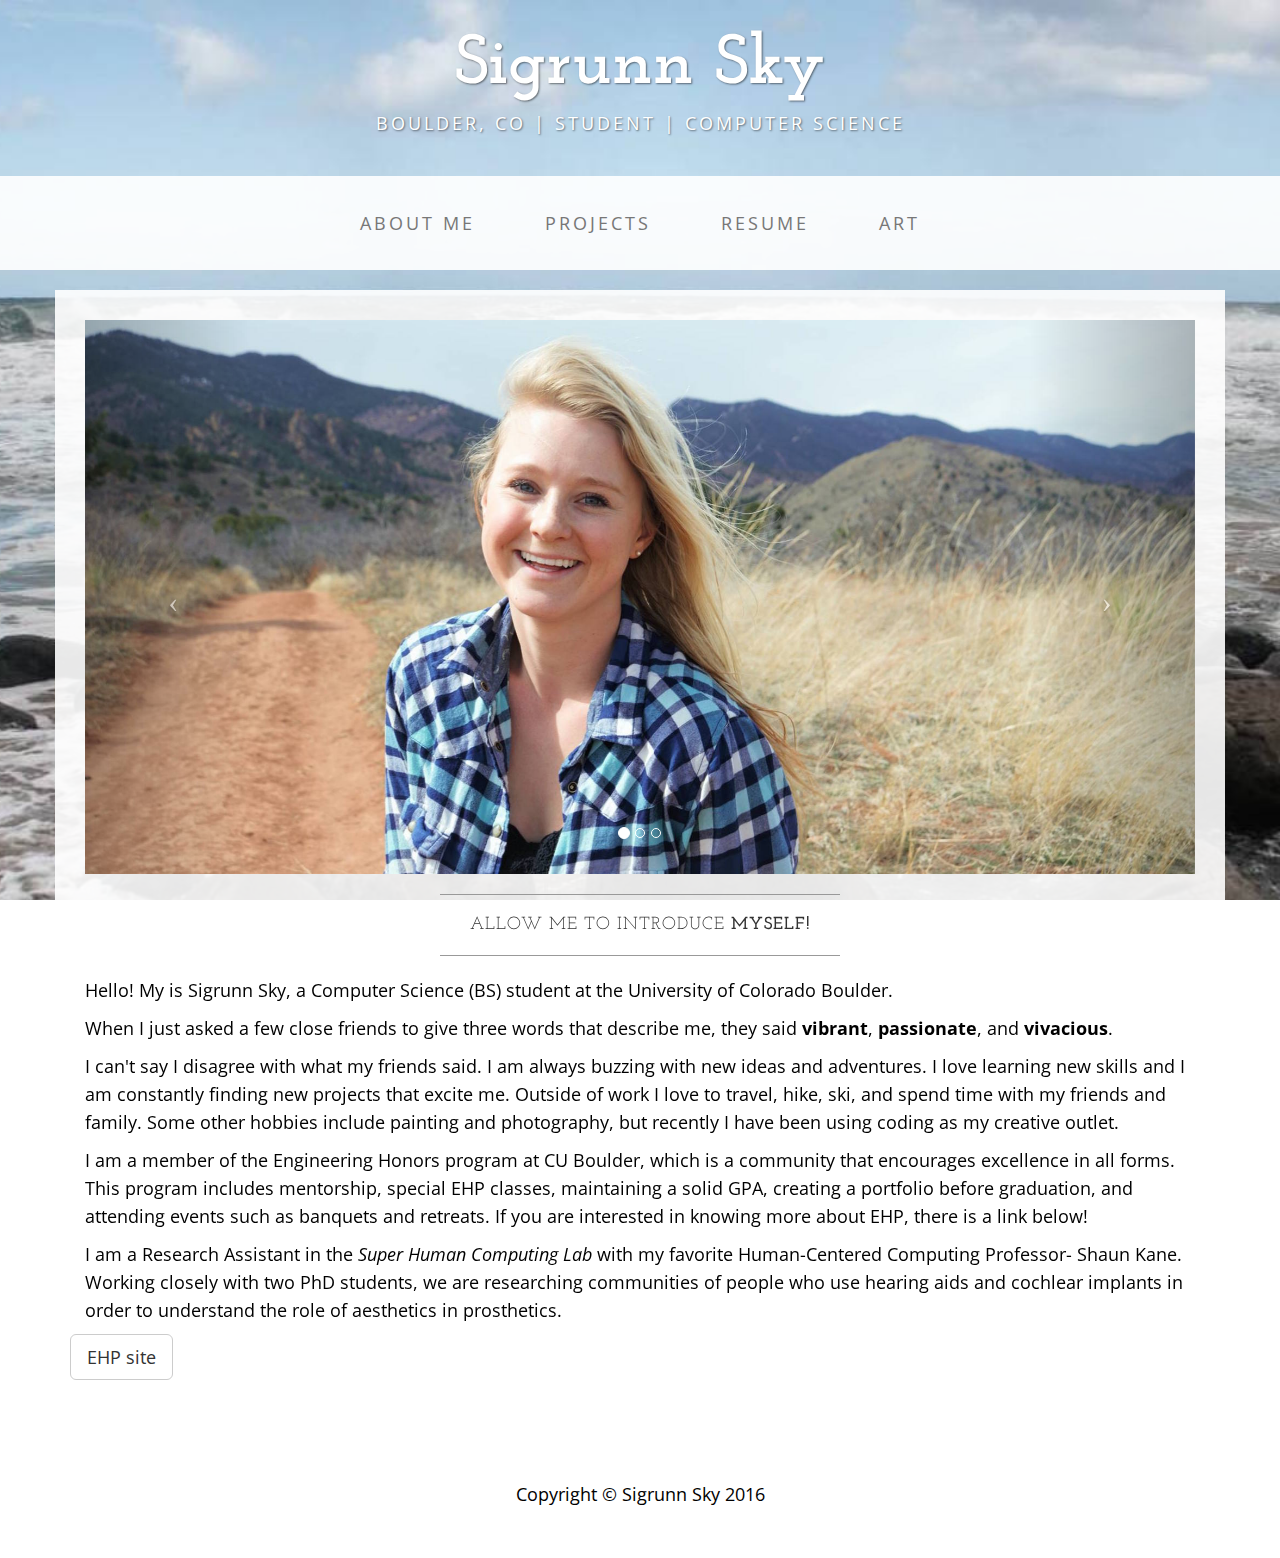
==== index.html @ 42eeefe2 "Update to paragraph" ====
<!DOCTYPE html>
<html lang="en">

<head>

    <meta charset="utf-8">
    <meta http-equiv="X-UA-Compatible" content="IE=edge">
    <meta name="viewport" content="width=device-width, initial-scale=1">
    <meta name="description" content="">
    <meta name="author" content="">

    <title>Sigrunn Sky</title>

    <!-- Bootstrap Core CSS -->
    <link href="css/bootstrap.min.css" rel="stylesheet">

    <!-- Custom CSS -->
    <link href="css/custom.css" rel="stylesheet">

    <!-- Fonts -->
    <link href="http://fonts.googleapis.com/css?family=Open+Sans:300italic,400italic,600italic,700italic,800italic,400,300,600,700,800" rel="stylesheet" type="text/css">
    <link href="http://fonts.googleapis.com/css?family=Josefin+Slab:100,300,400,600,700,100italic,300italic,400italic,600italic,700italic" rel="stylesheet" type="text/css">

    <!-- HTML5 Shim and Respond.js IE8 support of HTML5 elements and media queries -->
    <!-- WARNING: Respond.js doesn't work if you view the page via file:// -->
    <!--[if lt IE 9]>
        <script src="https://oss.maxcdn.com/libs/html5shiv/3.7.0/html5shiv.js"></script>
        <script src="https://oss.maxcdn.com/libs/respond.js/1.4.2/respond.min.js"></script>
    <![endif]-->

</head>

<body>

    <div class="brand">Sigrunn Sky</div>
    <div class="address-bar">Boulder, CO | Student | Computer Science</div>

    <!-- Navigation -->
    <nav class="navbar navbar-default" role="navigation">
        <div class="container">
            <!-- Brand and toggle get grouped for better mobile display -->
            <div class="navbar-header">
                <button type="button" class="navbar-toggle" data-toggle="collapse" data-target="#bs-example-navbar-collapse-1">
                    <span class="sr-only">Toggle navigation</span>
                    <span class="icon-bar"></span>
                    <span class="icon-bar"></span>
                    <span class="icon-bar"></span>
                </button>
                <!-- navbar-brand is hidden on larger screens, but visible when the menu is collapsed -->
                <a class="navbar-brand" href="index.html">Sigrunn Sky</a>
            </div>
            <!-- Collect the nav links, forms, and other content for toggling -->
            <div class="collapse navbar-collapse" id="bs-example-navbar-collapse-1">
                <ul class="nav navbar-nav">
                    <li>
                        <a href="index.html">About Me</a>
                    </li>
                    <li>
                        <a href="projects.html">Projects</a>
                    </li>
                    <li>
                        <a href="resume.html">Resume</a>
                    </li>
                    <li>
                        <a href="art.html">Art</a>
                    </li>
                </ul>
            </div>
            <!-- /.navbar-collapse -->
        </div>
        <!-- /.container -->
    </nav>

    <div class="container">

        <div class="row">
            <div class="box">
                <div class="col-lg-12 text-center">
                    <div id="carousel-example-generic" class="carousel slide">
                        <!-- Indicators -->
                        <ol class="carousel-indicators hidden-xs">
                            <li data-target="#carousel-example-generic" data-slide-to="0" class="active"></li>
                            <li data-target="#carousel-example-generic" data-slide-to="1"></li>
                            <li data-target="#carousel-example-generic" data-slide-to="2"></li>
                        </ol>

                        <!-- Wrapper for slides -->
                        <div class="carousel-inner">
                            <div class="item active">
                                <img class="img-responsive img-full" src="img/slide-1.jpg" alt="">
                            </div>
                            <div class="item">
                                <img class="img-responsive img-full" src="img/slide-2.jpg" alt="">
                            </div>
                            <div class="item">
                                <img class="img-responsive img-full" src="img/slide-3.jpg" alt="">
                            </div>
                        </div>

                        <!-- Controls -->
                        <a class="left carousel-control" href="#carousel-example-generic" data-slide="prev">
                            <span class="icon-prev"></span>
                        </a>
                        <a class="right carousel-control" href="#carousel-example-generic" data-slide="next">
                            <span class="icon-next"></span>
                        </a>
                    </div>
                </div>
                <div class="col-lg-12">
                    <hr>
                    <h2 class="intro-text text-center">Allow me to introduce
                        <strong>myself!</strong>
                    </h2>
                    <hr>
                </div><!-- 
                <div class="col-md-6">
                    <img class="img-responsive img-border-left" src="img/slide-2.jpg" alt="">
                </div> -->
                <div class="col-md-12">
                    <p>Hello! My is Sigrunn Sky, a Computer Science (BS) student at the University of Colorado Boulder. <p>When I just asked a few close friends to give three words that describe me, they said <b>vibrant</b>, <b>passionate</b>, and <b>vivacious</b>. </p><p>
                    I can't say I disagree with what my friends said. I am always buzzing with new ideas and adventures. I love learning new skills and I am constantly finding new projects that excite me. Outside of work I love to travel, hike, ski, and spend time with my friends and family. Some other hobbies include painting and photography, but recently I have been using coding as my creative outlet.</p>
                    <p>I am a member of the Engineering Honors program at CU Boulder, which is a community that encourages excellence in all forms. This program includes mentorship, special EHP classes, maintaining a solid GPA, creating a portfolio before graduation, and attending events such as banquets and retreats. If you are interested in knowing more about EHP, there is a link below!</p> 
                    <p>I am a Research Assistant in the <i>Super Human Computing Lab</i> with my favorite Human-Centered Computing Professor- Shaun Kane. Working closely with two PhD students, we are researching communities of people who use hearing aids and cochlear implants in order to understand the role of aesthetics in prosthetics.</p>
                </div>
                <a href="http://www.cuhonorsengineering.com/" class="btn btn-default btn-lg">EHP site</a>
                <div class="clearfix"></div>
            </div>
        </div>

        <!-- <div class="row">
            <div class="box">
                <div class="col-lg-12">
                    <hr>
                    <h2 class="intro-text text-center">Beautiful boxes
                        <strong>to showcase your content</strong>
                    </h2>
                    <hr>
                    <p>Use as many boxes as you like, and put anything you want in them! They are great for just about anything, the sky's the limit!</p>
                    <p>Lorem ipsum dolor sit amet, consectetur adipiscing elit. Nunc placerat diam quis nisl vestibulum dignissim. In hac habitasse platea dictumst. Interdum et malesuada fames ac ante ipsum primis in faucibus. Pellentesque habitant morbi tristique senectus et netus et malesuada fames ac turpis egestas.</p>
                </div>
            </div>
        </div> -->

    </div>
    <!-- /.container -->

    <footer>
        <div class="container">
            <div class="row">
                <div class="col-lg-12 text-center">
                    <p>Copyright &copy; Sigrunn Sky 2016</p>
                </div>
            </div>
        </div>
    </footer>

    <!-- jQuery -->
    <script src="js/jquery.js"></script>

    <!-- Bootstrap Core JavaScript -->
    <script src="js/bootstrap.min.js"></script>

    <!-- Script to Activate the Carousel -->
    <script>
    $('.carousel').carousel({
        interval: 5000 //changes the speed
    })
    </script>

</body>

</html>
---- css/custom.css ----
/*!
 * Start Bootstrap - Business Casual Bootstrap Theme (http://startbootstrap.com)
 * Code licensed under the Apache License v2.0.
 * For details, see http://www.apache.org/licenses/LICENSE-2.0.
 */

body {
    font-family: "Open Sans","Helvetica Neue",Helvetica,Arial,sans-serif;
    background: url('../img/bg.jpg') no-repeat center center fixed;
    -webkit-background-size: cover;
    -moz-background-size: cover;
    background-size: cover;
    -o-background-size: cover;
}

h1,
h2,
h3,
h4,
h5,
h6 {
    text-transform: uppercase;
    font-family: "Josefin Slab","Helvetica Neue",Helvetica,Arial,sans-serif;
    font-weight: 700;
    letter-spacing: 1px;
}

p {
    font-size: 1.25em;
    line-height: 1.6;
    color: #000;
}

hr {
    max-width: 400px;
    border-color: #999999;
}

.brand,
.address-bar {
    display: none;
}

.navbar-brand {
    text-transform: uppercase;
    font-weight: 900;
    letter-spacing: 2px;
}

.navbar-nav {
    text-transform: uppercase;
    font-weight: 400;
    letter-spacing: 3px;
}

.img-full {
    min-width: 100%;
}

.brand-before,
.brand-name {
    text-transform: capitalize;
}

.brand-before {
    margin: 15px 0;
}

.brand-name {
    margin: 0;
    font-size: 4em;
}

.tagline-divider {
    margin: 15px auto 3px;
    max-width: 250px;
    border-color: #999999;
}

.box {
    margin-bottom: 20px;
    padding: 30px 15px;
    background: #fff;
    background: rgba(255,255,255,0.9);
}

.intro-text {
    text-transform: uppercase;
    font-size: 1.25em;
    font-weight: 400;
    letter-spacing: 1px;
}

.img-border {
    float: none;
    margin: 0 auto 0;
    border: #999999 solid 1px;
}

.img-left {
    float: none;
    margin: 0 auto 0;
}

footer {
    background: #fff;
    background: rgba(255,255,255,0.9);
}

footer p {
    margin: 0;
    padding: 50px 0;
}

@media screen and (min-width:768px) {
    .brand {
        display: inherit;
        margin: 0;
        padding: 30px 0 10px;
        text-align: center;
        text-shadow: 1px 1px 2px rgba(0,0,0,0.5);
        font-family: "Josefin Slab","Helvetica Neue",Helvetica,Arial,sans-serif;
        font-size: 5em;
        font-weight: 700;
        line-height: normal;
        color: #fff;
    }

    .top-divider {
        margin-top: 0;
    }

    .img-left {
        float: left;
        margin-right: 25px;
    }

    .address-bar {
        display: inherit;
        margin: 0;
        padding: 0 0 40px;
        text-align: center;
        text-shadow: 1px 1px 2px rgba(0,0,0,0.5);
        text-transform: uppercase;
        font-size: 1.25em;
        font-weight: 400;
        letter-spacing: 3px;
        color: #fff;
    }

    .navbar {
        border-radius: 0;
    }

    .navbar-header {
        display: none;
    }

    .navbar {
        min-height: 0;
    }

    .navbar-default {
        border: none;
        background: #fff;
        background: rgba(255,255,255,0.9);
    }

    .nav>li>a {
        padding: 35px;
    }

    .navbar-nav>li>a {
        line-height: normal;
    }

    .navbar-nav {
        display: table;
        float: none;
        margin: 0 auto;
        table-layout: fixed;
        font-size: 1.25em;
    }
}

@media screen and (min-width:1200px) {
    .box:after {
        content: '';
        display: table;
        clear: both;
    }
}
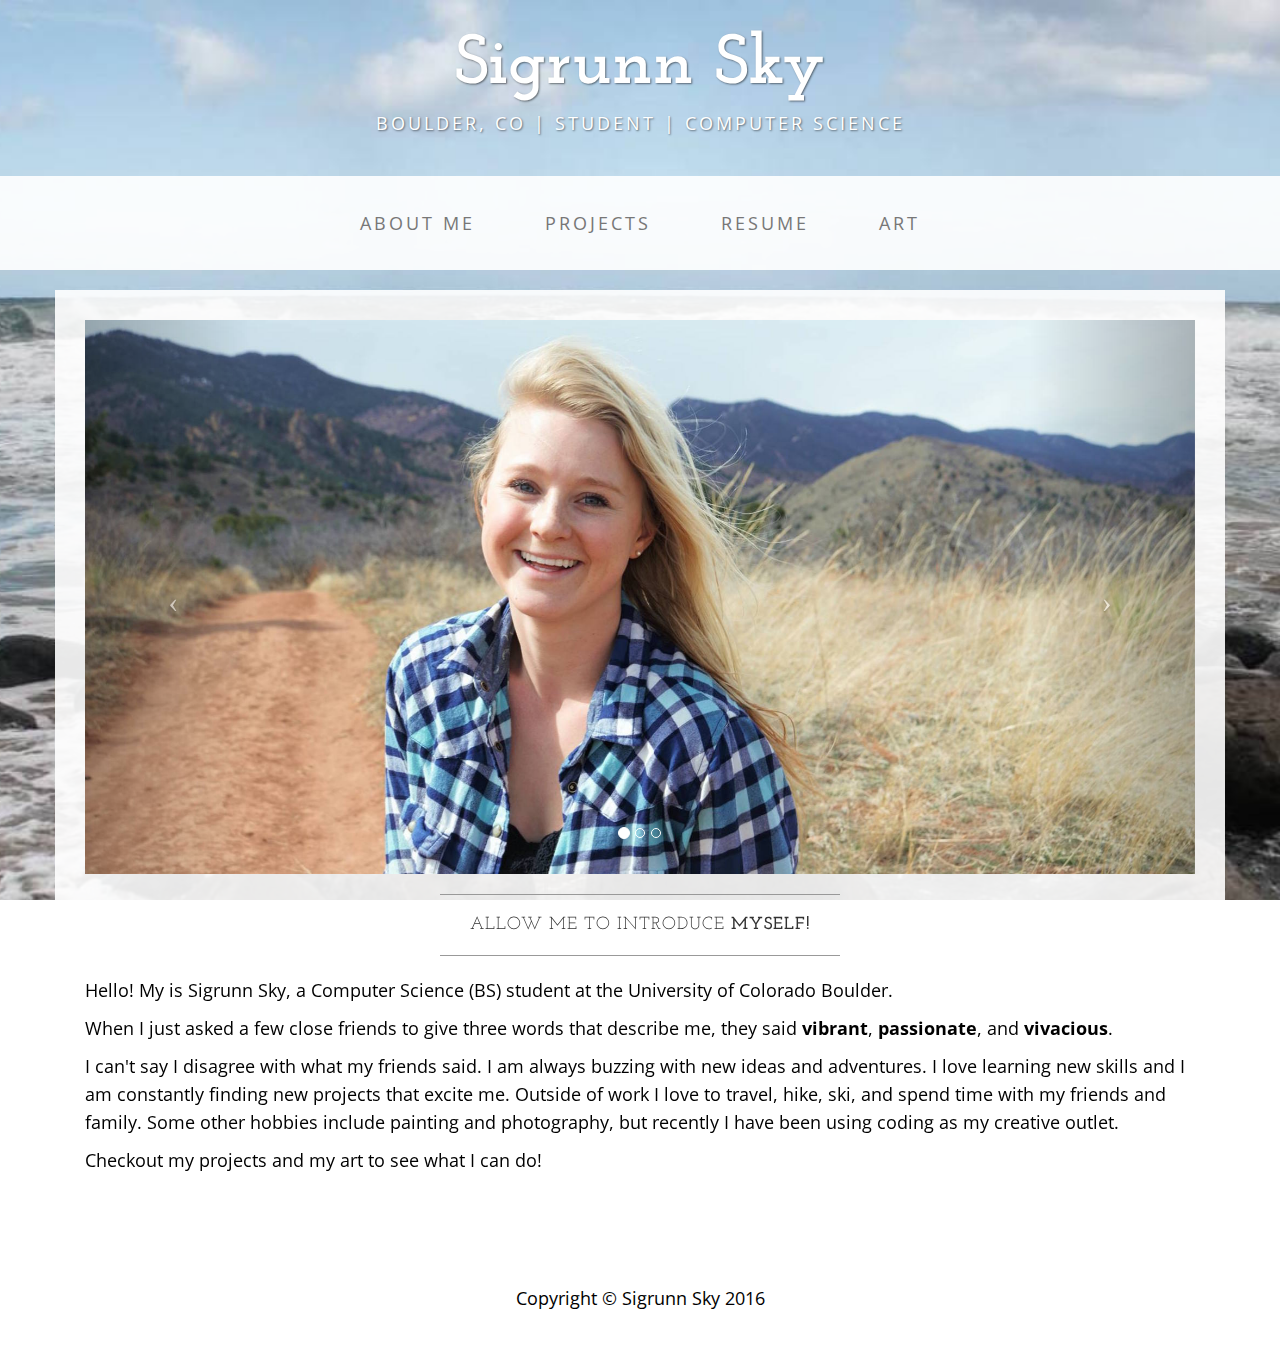
==== commit 93b7fb42: "1" ====
--- a/index.html
+++ b/index.html
@@ -119,10 +119,8 @@
                 <div class="col-md-12">
                     <p>Hello! My is Sigrunn Sky, a Computer Science (BS) student at the University of Colorado Boulder. <p>When I just asked a few close friends to give three words that describe me, they said <b>vibrant</b>, <b>passionate</b>, and <b>vivacious</b>. </p><p>
                     I can't say I disagree with what my friends said. I am always buzzing with new ideas and adventures. I love learning new skills and I am constantly finding new projects that excite me. Outside of work I love to travel, hike, ski, and spend time with my friends and family. Some other hobbies include painting and photography, but recently I have been using coding as my creative outlet.</p>
-                    <p>I am a member of the Engineering Honors program at CU Boulder, which is a community that encourages excellence in all forms. This program includes mentorship, special EHP classes, maintaining a solid GPA, creating a portfolio before graduation, and attending events such as banquets and retreats. If you are interested in knowing more about EHP, there is a link below!</p> 
-                    <p>I am a Research Assistant in the <i>Super Human Computing Lab</i> with my favorite Human-Centered Computing Professor- Shaun Kane. Working closely with two PhD students, we are researching communities of people who use hearing aids and cochlear implants in order to understand the role of aesthetics in prosthetics.</p>
+                    <p> Checkout my projects and my art to see what I can do! </p>
                 </div>
-                <a href="http://www.cuhonorsengineering.com/" class="btn btn-default btn-lg">EHP site</a>
                 <div class="clearfix"></div>
             </div>
         </div>
--- a/css/custom.css
+++ b/css/custom.css
@@ -189,4 +189,5 @@
         display: table;
         clear: both;
     }
-}+}
+    #carousel{height:550px}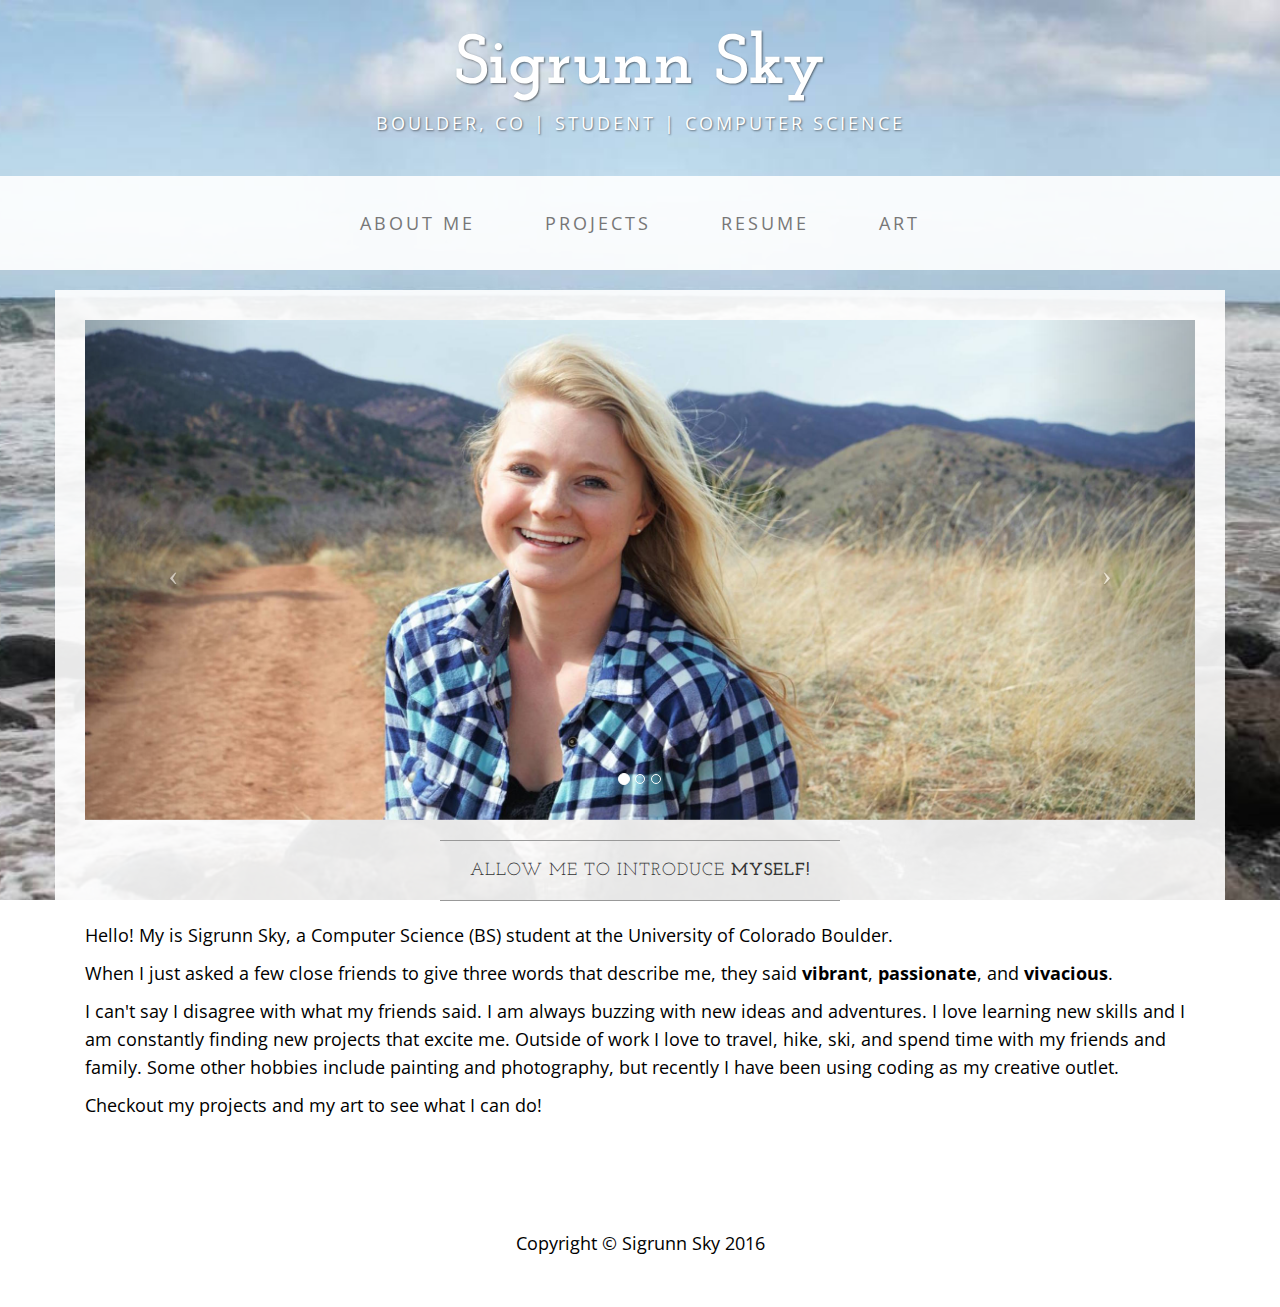
==== commit decdc288: "another responsive image" ====
--- a/index.html
+++ b/index.html
@@ -12,7 +12,7 @@
     <title>Sigrunn Sky</title>
 
     <!-- Bootstrap Core CSS -->
-    <link href="css/bootstrap.min.css" rel="stylesheet">
+    <link href="css/bootstrap.css" rel="stylesheet">
 
     <!-- Custom CSS -->
     <link href="css/custom.css" rel="stylesheet">
@@ -87,13 +87,13 @@
                         <!-- Wrapper for slides -->
                         <div class="carousel-inner">
                             <div class="item active">
-                                <img class="img-responsive img-full" src="img/slide-1.jpg" alt="">
+                                <img class="img-responsive2 img-full" height='500' src="img/slide-1.jpg" alt="">
                             </div>
                             <div class="item">
-                                <img class="img-responsive img-full" src="img/slide-2.jpg" alt="">
+                                <img class="img-responsive2 img-full" height='500' !important; src="img/slide-2.jpg" alt="">
                             </div>
                             <div class="item">
-                                <img class="img-responsive img-full" src="img/slide-3.jpg" alt="">
+                                <img class="img-responsive2 img-full" height='500' src="img/slide-3.jpg" alt="">
                             </div>
                         </div>
 
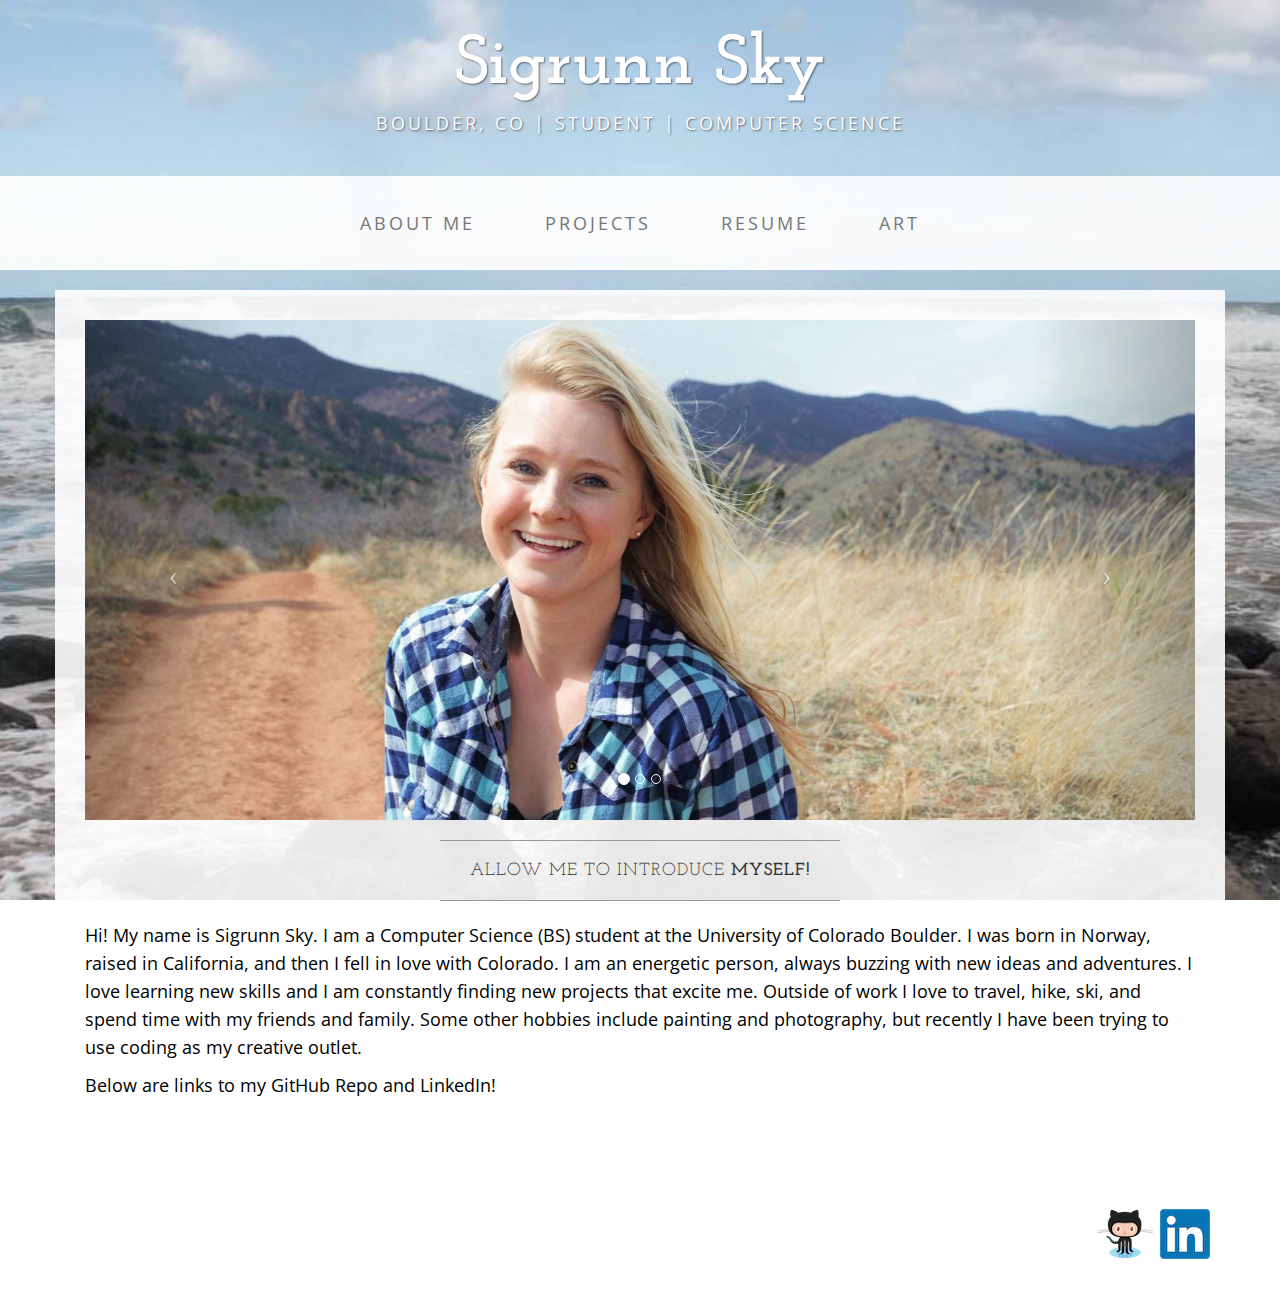
==== commit 99a0d58c: "ll" ====
--- a/index.html
+++ b/index.html
@@ -112,32 +112,16 @@
                         <strong>myself!</strong>
                     </h2>
                     <hr>
-                </div><!-- 
-                <div class="col-md-6">
-                    <img class="img-responsive img-border-left" src="img/slide-2.jpg" alt="">
-                </div> -->
+                </div>
                 <div class="col-md-12">
-                    <p>Hello! My is Sigrunn Sky, a Computer Science (BS) student at the University of Colorado Boulder. <p>When I just asked a few close friends to give three words that describe me, they said <b>vibrant</b>, <b>passionate</b>, and <b>vivacious</b>. </p><p>
-                    I can't say I disagree with what my friends said. I am always buzzing with new ideas and adventures. I love learning new skills and I am constantly finding new projects that excite me. Outside of work I love to travel, hike, ski, and spend time with my friends and family. Some other hobbies include painting and photography, but recently I have been using coding as my creative outlet.</p>
-                    <p> Checkout my projects and my art to see what I can do! </p>
+                    <p>Hi! My name is Sigrunn Sky. I am a Computer Science (BS) student at the University of Colorado Boulder.
+                    I was born in Norway, raised in California, and then I fell in love with Colorado.
+                    I am an energetic person, always buzzing with new ideas and adventures. I love learning new skills and I am constantly finding new projects that excite me. Outside of work I love to travel, hike, ski, and spend time with my friends and family. Some other hobbies include painting and photography, but recently I have been trying to use coding as my creative outlet.</p>
+                    <p> Below are links to my GitHub Repo and LinkedIn! </p>
                 </div>
                 <div class="clearfix"></div>
             </div>
         </div>
-
-        <!-- <div class="row">
-            <div class="box">
-                <div class="col-lg-12">
-                    <hr>
-                    <h2 class="intro-text text-center">Beautiful boxes
-                        <strong>to showcase your content</strong>
-                    </h2>
-                    <hr>
-                    <p>Use as many boxes as you like, and put anything you want in them! They are great for just about anything, the sky's the limit!</p>
-                    <p>Lorem ipsum dolor sit amet, consectetur adipiscing elit. Nunc placerat diam quis nisl vestibulum dignissim. In hac habitasse platea dictumst. Interdum et malesuada fames ac ante ipsum primis in faucibus. Pellentesque habitant morbi tristique senectus et netus et malesuada fames ac turpis egestas.</p>
-                </div>
-            </div>
-        </div> -->
 
     </div>
     <!-- /.container -->
@@ -145,8 +129,12 @@
     <footer>
         <div class="container">
             <div class="row">
-                <div class="col-lg-12 text-center">
-                    <p>Copyright &copy; Sigrunn Sky 2016</p>
+                <div class="col-lg-12 text-right"> 
+                    <p><A HREF="https://github.com/sigrunnsky"><IMG SRC="img/Octocat.png" alt="Logo"></a>
+                    <A HREF="https://www.linkedin.com/in/sigrunn-sky-375240b4?trk=hp-identity-name"><IMG SRC="img/linkedin.png" alt="Logo"></a></p>
+                
+                 
+                   
                 </div>
             </div>
         </div>
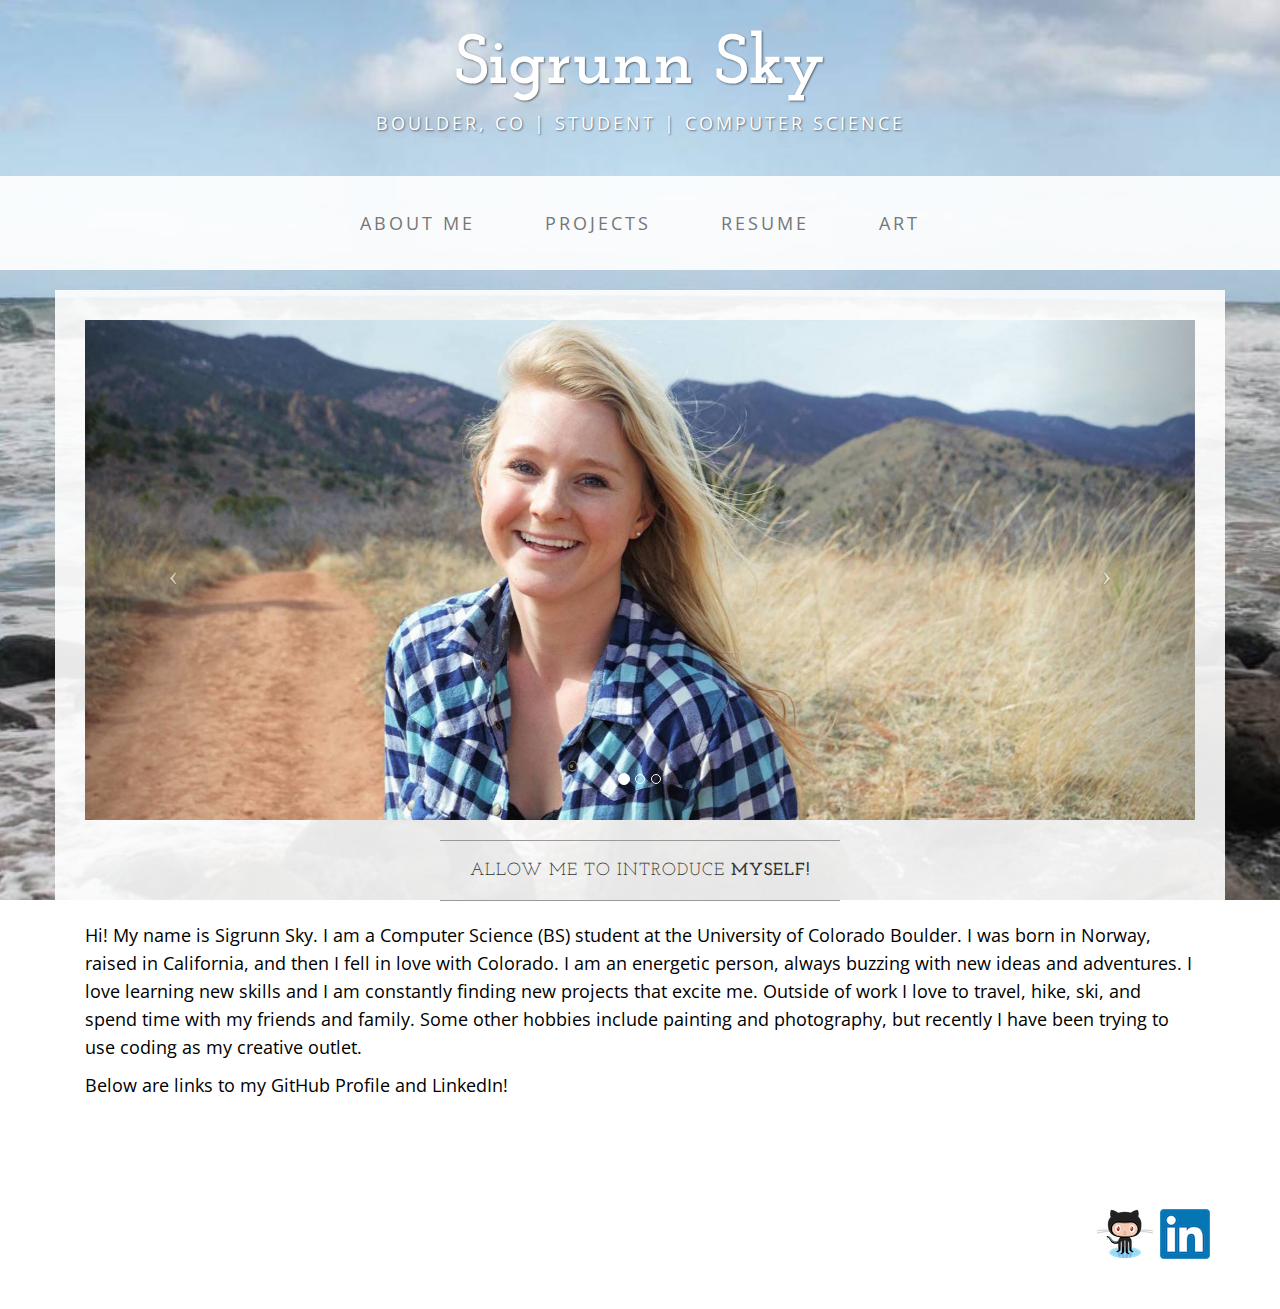
==== commit 8f21939e: "repo-profile" ====
--- a/index.html
+++ b/index.html
@@ -117,7 +117,7 @@
                     <p>Hi! My name is Sigrunn Sky. I am a Computer Science (BS) student at the University of Colorado Boulder.
                     I was born in Norway, raised in California, and then I fell in love with Colorado.
                     I am an energetic person, always buzzing with new ideas and adventures. I love learning new skills and I am constantly finding new projects that excite me. Outside of work I love to travel, hike, ski, and spend time with my friends and family. Some other hobbies include painting and photography, but recently I have been trying to use coding as my creative outlet.</p>
-                    <p> Below are links to my GitHub Repo and LinkedIn! </p>
+                    <p> Below are links to my GitHub Profile and LinkedIn! </p>
                 </div>
                 <div class="clearfix"></div>
             </div>
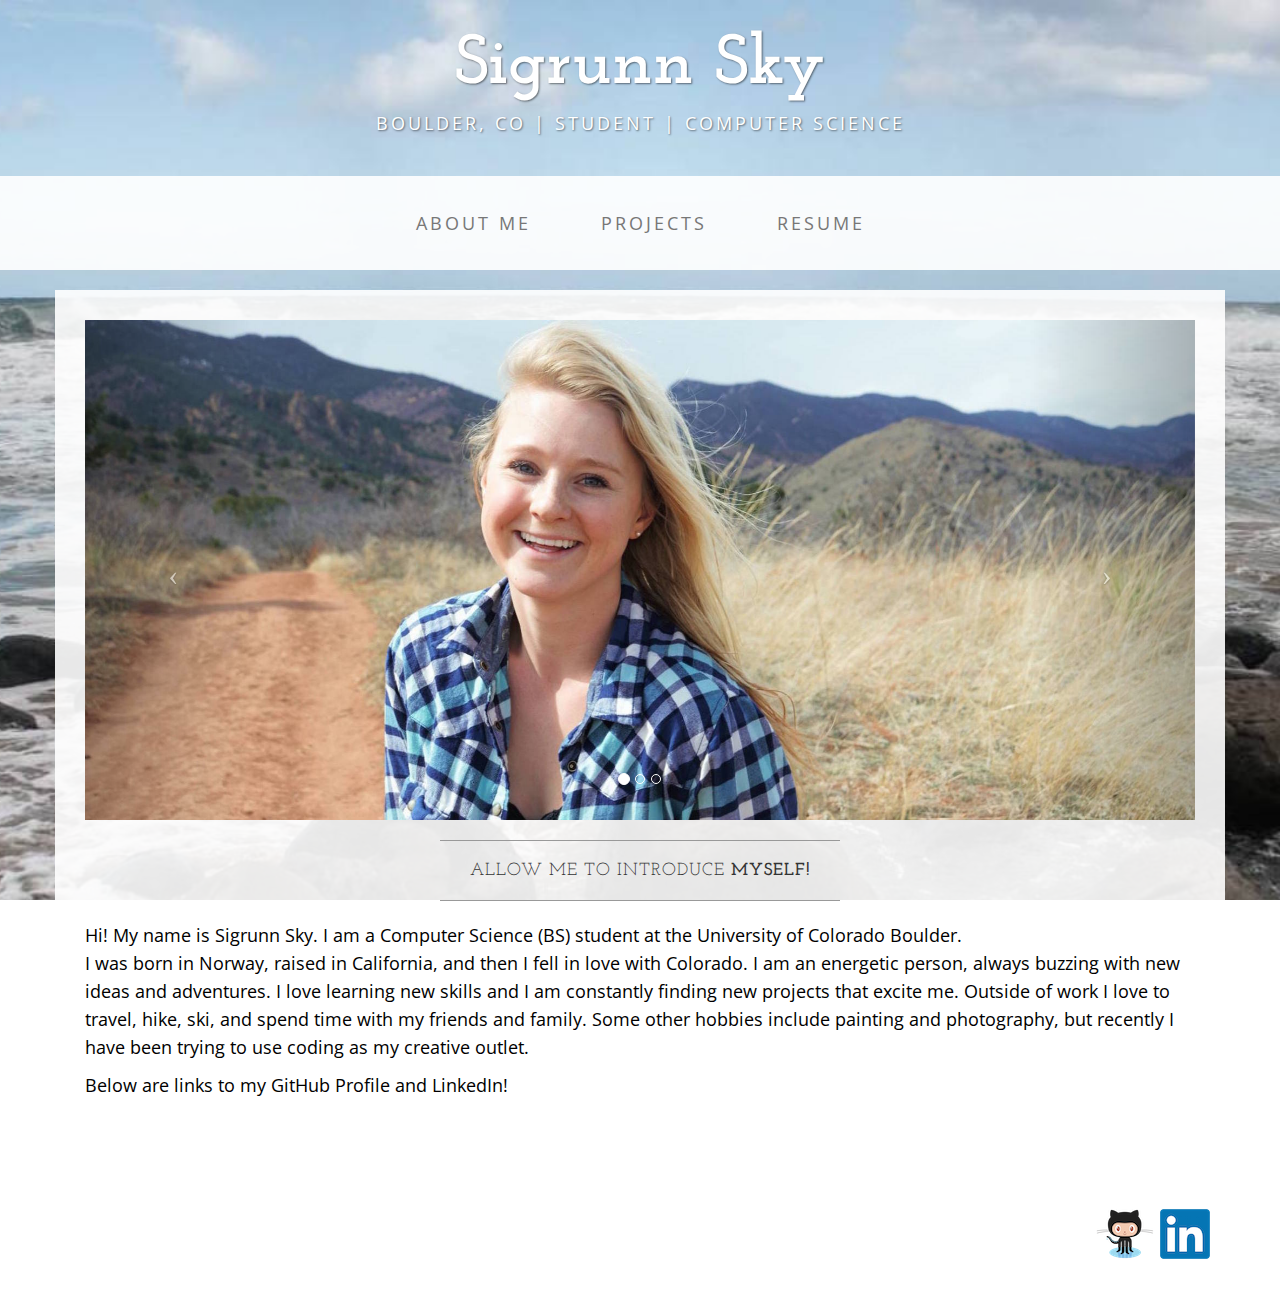
==== commit be70d77b: "format" ====
--- a/index.html
+++ b/index.html
@@ -61,9 +61,9 @@
                     <li>
                         <a href="resume.html">Resume</a>
                     </li>
-                    <li>
+                    <!-- <li>
                         <a href="art.html">Art</a>
-                    </li>
+                    </li> -->
                 </ul>
             </div>
             <!-- /.navbar-collapse -->
@@ -114,7 +114,7 @@
                     <hr>
                 </div>
                 <div class="col-md-12">
-                    <p>Hi! My name is Sigrunn Sky. I am a Computer Science (BS) student at the University of Colorado Boulder.
+                    <p>Hi! My name is Sigrunn Sky. I am a Computer Science (BS) student at the University of Colorado Boulder. <br>
                     I was born in Norway, raised in California, and then I fell in love with Colorado.
                     I am an energetic person, always buzzing with new ideas and adventures. I love learning new skills and I am constantly finding new projects that excite me. Outside of work I love to travel, hike, ski, and spend time with my friends and family. Some other hobbies include painting and photography, but recently I have been trying to use coding as my creative outlet.</p>
                     <p> Below are links to my GitHub Profile and LinkedIn! </p>
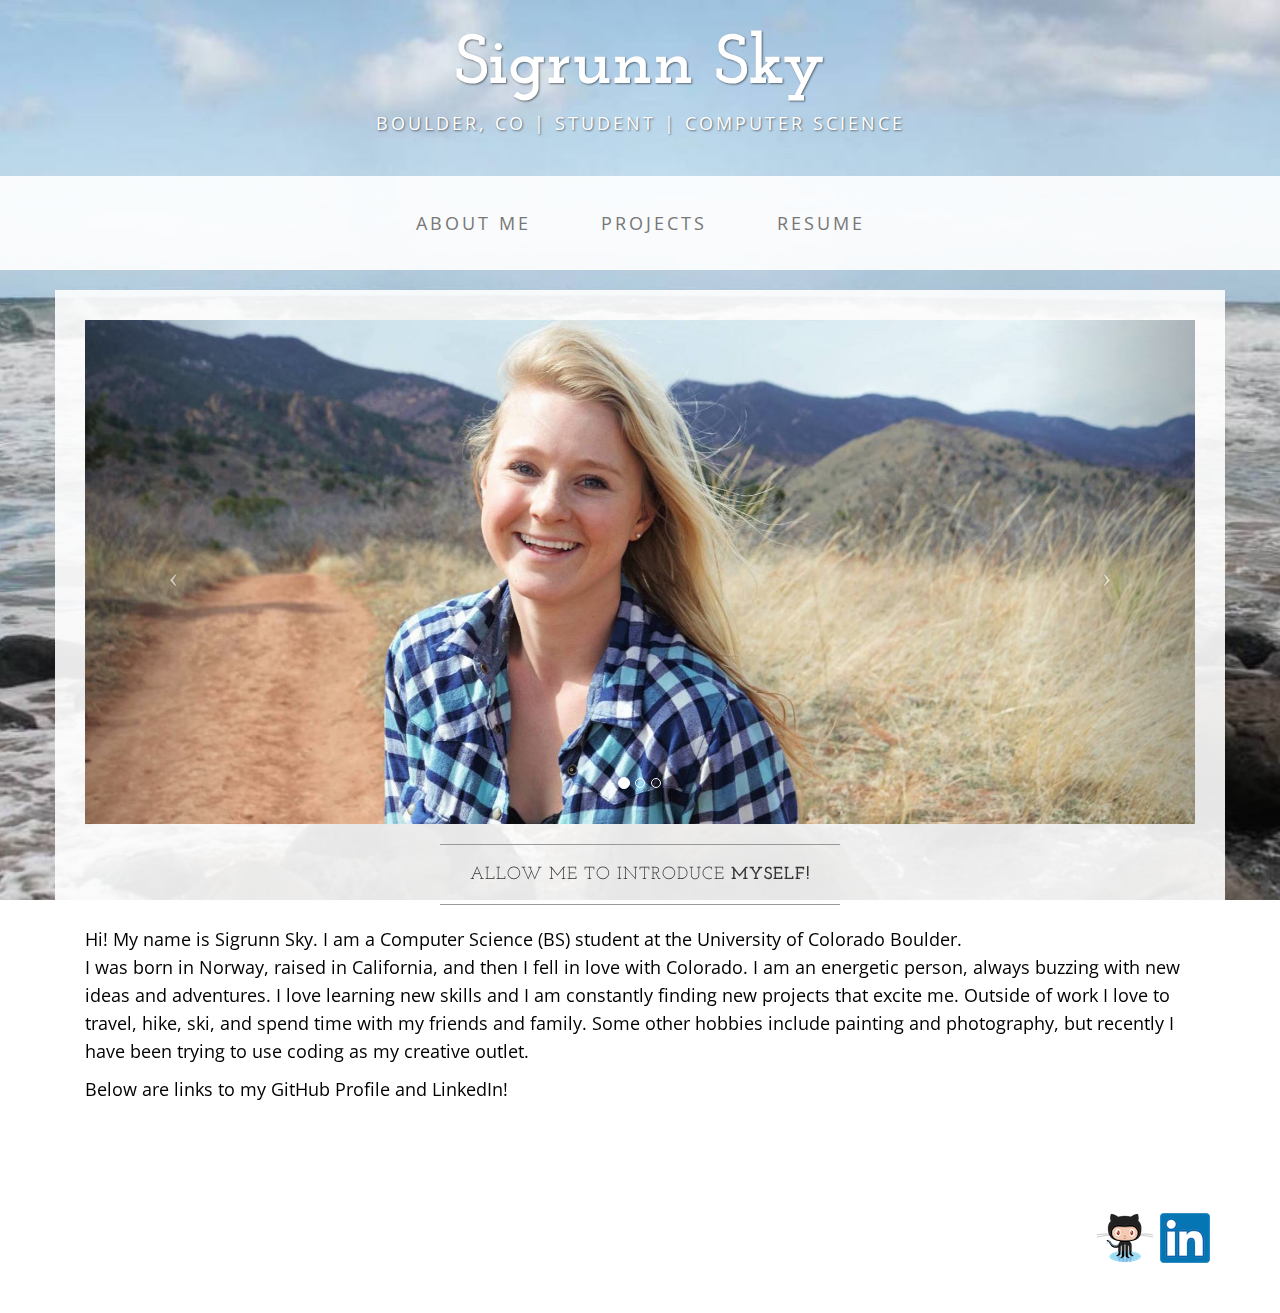
==== commit 81616f10: "auto" ====
--- a/index.html
+++ b/index.html
@@ -87,13 +87,13 @@
                         <!-- Wrapper for slides -->
                         <div class="carousel-inner">
                             <div class="item active">
-                                <img class="img-responsive2 img-full" height='500' src="img/slide-1.jpg" alt="">
+                                <img class="img-responsive img-full" src="img/slide-1.jpg" alt="">
                             </div>
                             <div class="item">
-                                <img class="img-responsive2 img-full" height='500' !important; src="img/slide-2.jpg" alt="">
+                                <img class="img-responsive img-full" src="img/slide-2.jpg" alt="">
                             </div>
                             <div class="item">
-                                <img class="img-responsive2 img-full" height='500' src="img/slide-3.jpg" alt="">
+                                <img class="img-responsive img-full" src="img/slide-3.jpg" alt="">
                             </div>
                         </div>
 
@@ -131,10 +131,7 @@
             <div class="row">
                 <div class="col-lg-12 text-right"> 
                     <p><A HREF="https://github.com/sigrunnsky"><IMG SRC="img/Octocat.png" alt="Logo"></a>
-                    <A HREF="https://www.linkedin.com/in/sigrunn-sky-375240b4?trk=hp-identity-name"><IMG SRC="img/linkedin.png" alt="Logo"></a></p>
-                
-                 
-                   
+                    <A HREF="https://www.linkedin.com/in/sigrunnsky"><IMG SRC="img/linkedin.png" alt="Logo"></a></p>
                 </div>
             </div>
         </div>
